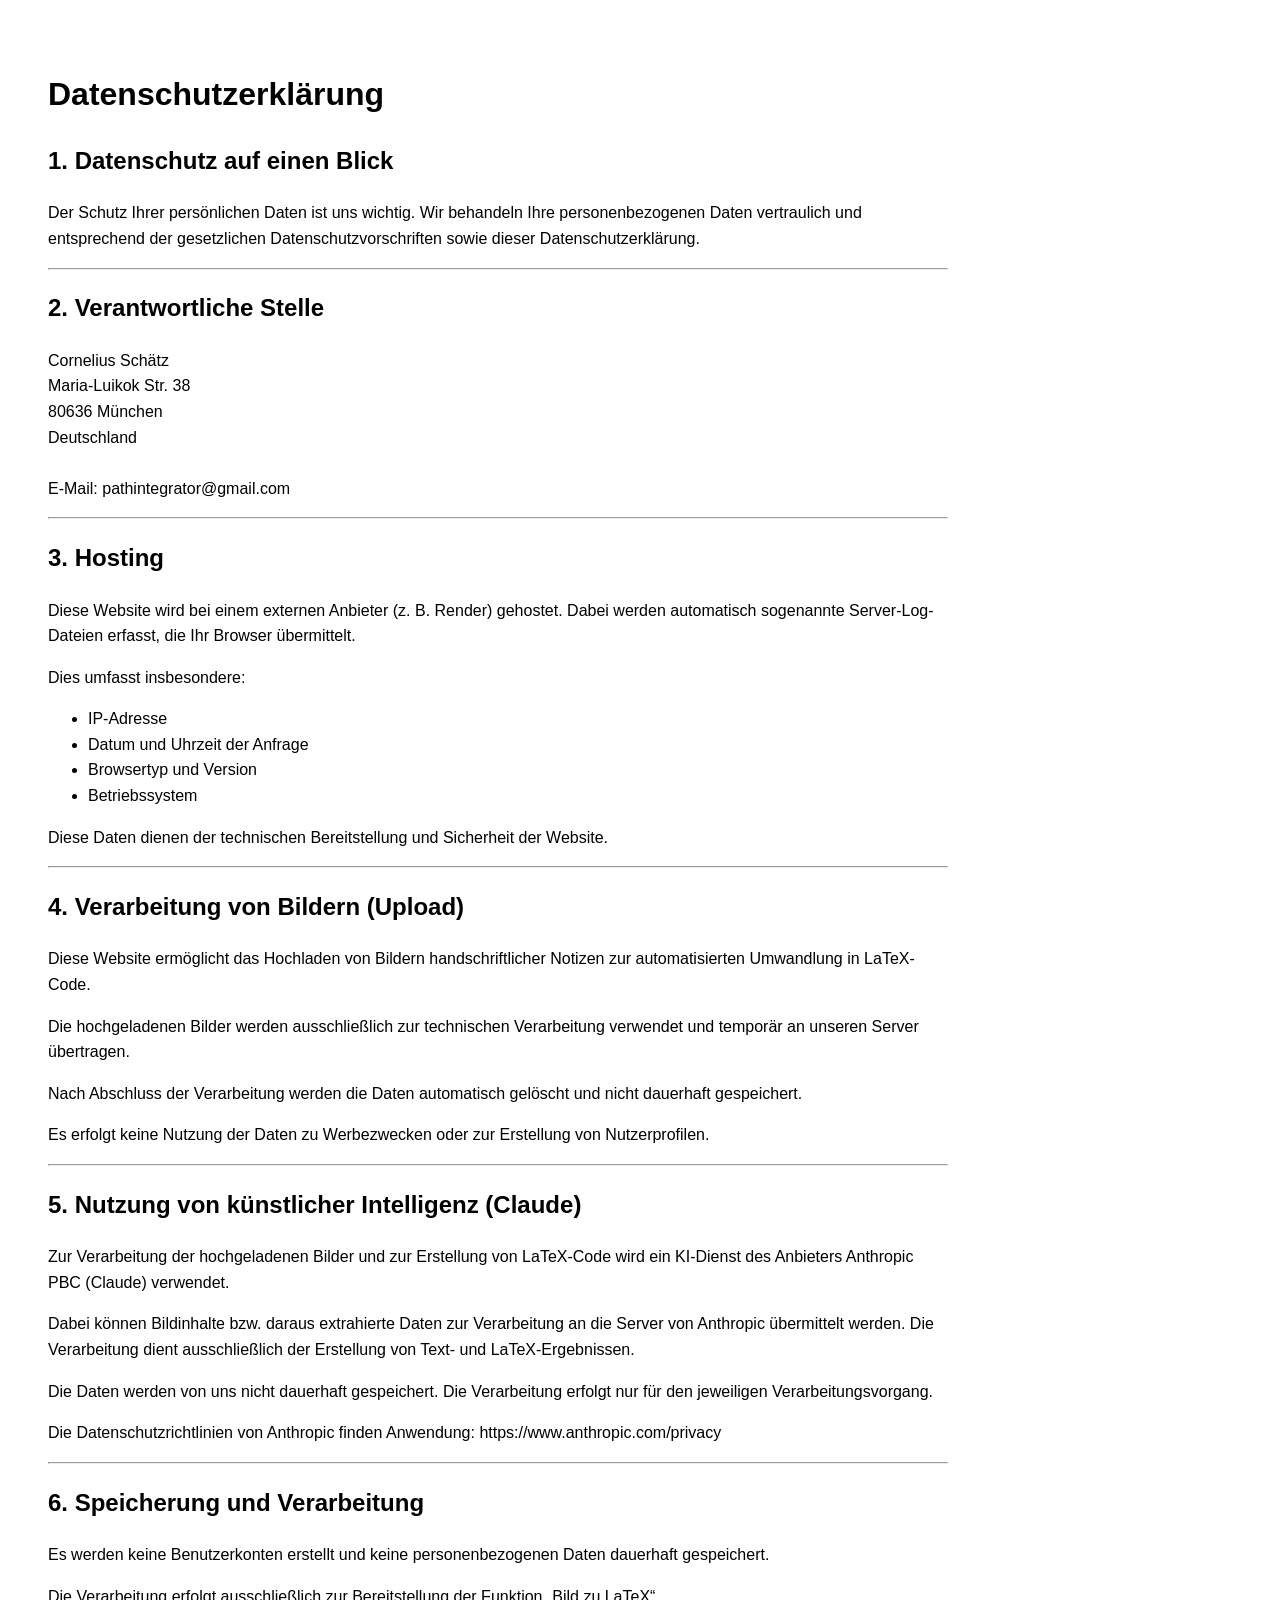
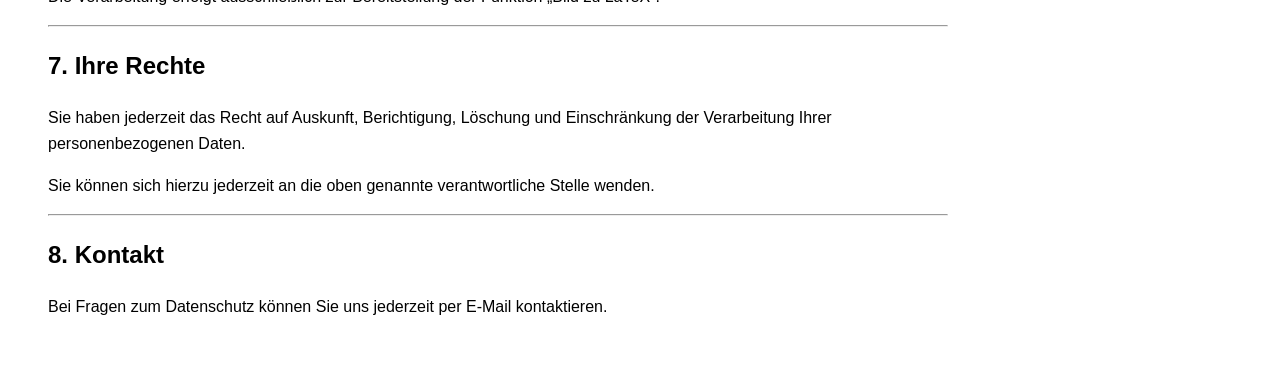
==== static/datenschutz.html @ 8985d5cf "major updates to design and functionality. free version that counts per userId the uploads per day. " ====
<!DOCTYPE html>
<html lang="de">
<head>
    <meta charset="UTF-8">
    <title>Datenschutz</title>
</head>

<body style="font-family: Arial; padding: 40px; max-width: 900px; line-height: 1.6;">

<h1>Datenschutzerklärung</h1>

<h2>1. Datenschutz auf einen Blick</h2>

<p>
Der Schutz Ihrer persönlichen Daten ist uns wichtig. Wir behandeln Ihre personenbezogenen Daten vertraulich und entsprechend der gesetzlichen Datenschutzvorschriften sowie dieser Datenschutzerklärung.
</p>

<hr>

<h2>2. Verantwortliche Stelle</h2>

<p>
Cornelius Schätz<br>
Maria-Luikok Str. 38<br>
80636 München<br>
Deutschland<br><br>

E-Mail: pathintegrator@gmail.com
</p>

<hr>

<h2>3. Hosting</h2>

<p>
Diese Website wird bei einem externen Anbieter (z. B. Render) gehostet.
Dabei werden automatisch sogenannte Server-Log-Dateien erfasst, die Ihr Browser übermittelt.
</p>

<p>
Dies umfasst insbesondere:
</p>

<ul>
    <li>IP-Adresse</li>
    <li>Datum und Uhrzeit der Anfrage</li>
    <li>Browsertyp und Version</li>
    <li>Betriebssystem</li>
</ul>

<p>
Diese Daten dienen der technischen Bereitstellung und Sicherheit der Website.
</p>

<hr>

<h2>4. Verarbeitung von Bildern (Upload)</h2>

<p>
Diese Website ermöglicht das Hochladen von Bildern handschriftlicher Notizen zur automatisierten Umwandlung in LaTeX-Code.
</p>

<p>
Die hochgeladenen Bilder werden ausschließlich zur technischen Verarbeitung verwendet und temporär an unseren Server übertragen.
</p>

<p>
Nach Abschluss der Verarbeitung werden die Daten automatisch gelöscht und nicht dauerhaft gespeichert.
</p>

<p>
Es erfolgt keine Nutzung der Daten zu Werbezwecken oder zur Erstellung von Nutzerprofilen.
</p>

<hr>

<h2>5. Nutzung von künstlicher Intelligenz (Claude)</h2>

<p>
Zur Verarbeitung der hochgeladenen Bilder und zur Erstellung von LaTeX-Code wird ein KI-Dienst des Anbieters Anthropic PBC (Claude) verwendet.
</p>

<p>
Dabei können Bildinhalte bzw. daraus extrahierte Daten zur Verarbeitung an die Server von Anthropic übermittelt werden.
Die Verarbeitung dient ausschließlich der Erstellung von Text- und LaTeX-Ergebnissen.
</p>

<p>
Die Daten werden von uns nicht dauerhaft gespeichert.
Die Verarbeitung erfolgt nur für den jeweiligen Verarbeitungsvorgang.
</p>

<p>
Die Datenschutzrichtlinien von Anthropic finden Anwendung:
https://www.anthropic.com/privacy
</p>

<hr>

<h2>6. Speicherung und Verarbeitung</h2>

<p>
Es werden keine Benutzerkonten erstellt und keine personenbezogenen Daten dauerhaft gespeichert.
</p>

<p>
Die Verarbeitung erfolgt ausschließlich zur Bereitstellung der Funktion „Bild zu LaTeX“.
</p>

<hr>

<h2>7. Ihre Rechte</h2>

<p>
Sie haben jederzeit das Recht auf Auskunft, Berichtigung, Löschung und Einschränkung der Verarbeitung Ihrer personenbezogenen Daten.
</p>

<p>
Sie können sich hierzu jederzeit an die oben genannte verantwortliche Stelle wenden.
</p>

<hr>

<h2>8. Kontakt</h2>

<p>
Bei Fragen zum Datenschutz können Sie uns jederzeit per E-Mail kontaktieren.
</p>

</body>
</html>
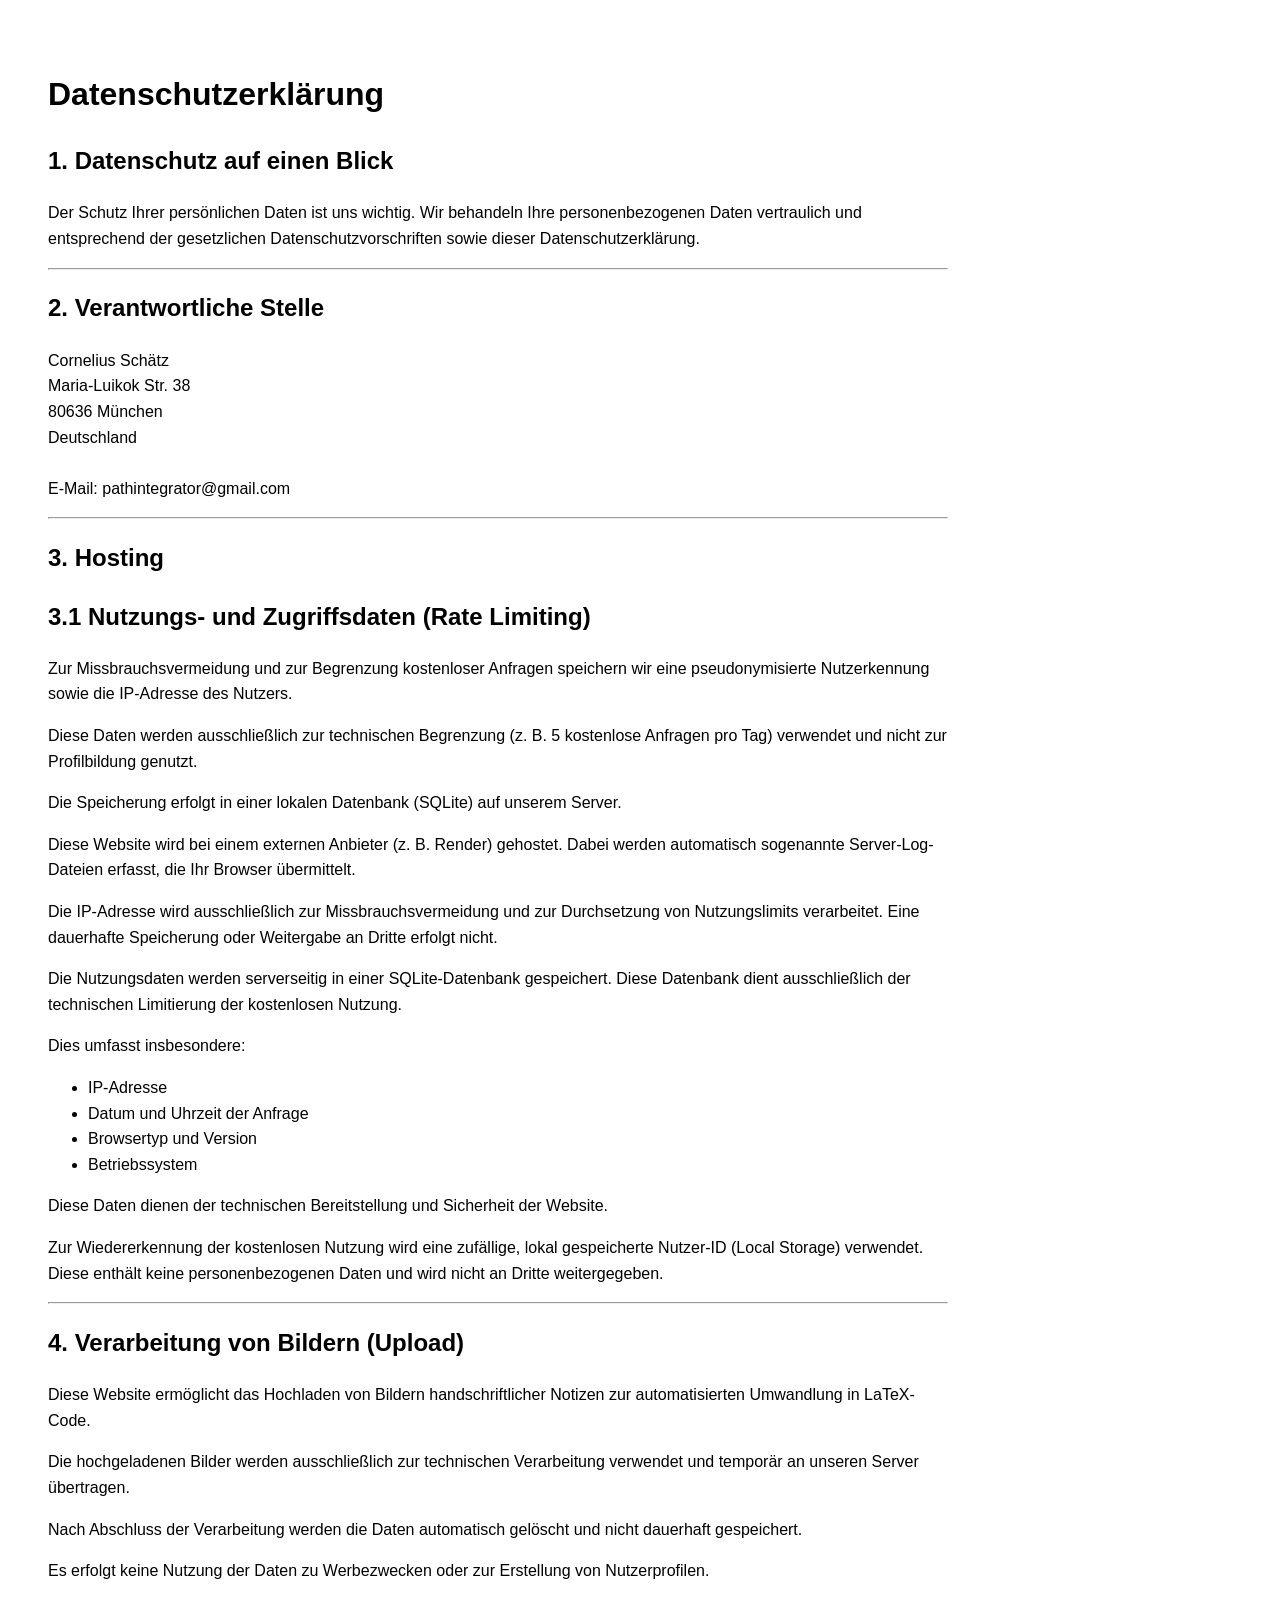
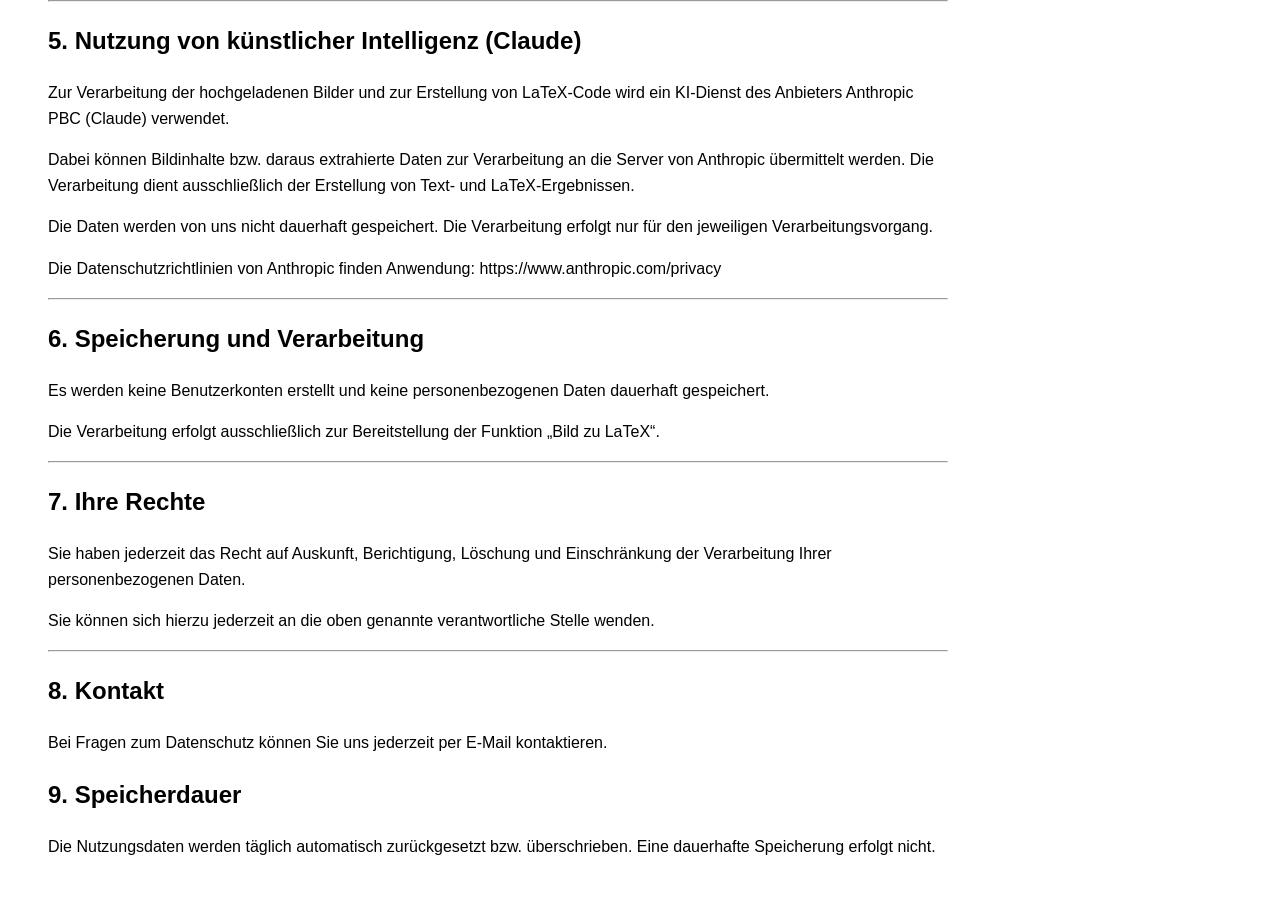
==== commit 3a48d4c1: "dsgvo changed content" ====
--- a/static/datenschutz.html
+++ b/static/datenschutz.html
@@ -32,10 +32,36 @@
 
 <h2>3. Hosting</h2>
 
+<h2>3.1 Nutzungs- und Zugriffsdaten (Rate Limiting)</h2>
+
+<p>
+Zur Missbrauchsvermeidung und zur Begrenzung kostenloser Anfragen speichern wir
+eine pseudonymisierte Nutzerkennung sowie die IP-Adresse des Nutzers.
+</p>
+
+<p>
+Diese Daten werden ausschließlich zur technischen Begrenzung (z. B. 5 kostenlose Anfragen pro Tag)
+verwendet und nicht zur Profilbildung genutzt.
+</p>
+
+<p>
+Die Speicherung erfolgt in einer lokalen Datenbank (SQLite) auf unserem Server.
+</p>
+
 <p>
 Diese Website wird bei einem externen Anbieter (z. B. Render) gehostet.
 Dabei werden automatisch sogenannte Server-Log-Dateien erfasst, die Ihr Browser übermittelt.
 </p>
+
+<p>
+    Die IP-Adresse wird ausschließlich zur Missbrauchsvermeidung und zur Durchsetzung von Nutzungslimits verarbeitet.
+    Eine dauerhafte Speicherung oder Weitergabe an Dritte erfolgt nicht.
+    </p>
+
+    <p>
+        Die Nutzungsdaten werden serverseitig in einer SQLite-Datenbank gespeichert.
+        Diese Datenbank dient ausschließlich der technischen Limitierung der kostenlosen Nutzung.
+        </p>
 
 <p>
 Dies umfasst insbesondere:
@@ -51,6 +77,11 @@
 <p>
 Diese Daten dienen der technischen Bereitstellung und Sicherheit der Website.
 </p>
+
+<p>
+    Zur Wiedererkennung der kostenlosen Nutzung wird eine zufällige, lokal gespeicherte Nutzer-ID (Local Storage)
+    verwendet. Diese enthält keine personenbezogenen Daten und wird nicht an Dritte weitergegeben.
+    </p>
 
 <hr>
 
@@ -127,5 +158,12 @@
 Bei Fragen zum Datenschutz können Sie uns jederzeit per E-Mail kontaktieren.
 </p>
 
+<h2>9. Speicherdauer</h2>
+
+<p>
+Die Nutzungsdaten werden täglich automatisch zurückgesetzt bzw. überschrieben.
+Eine dauerhafte Speicherung erfolgt nicht.
+</p>
+
 </body>
 </html>
